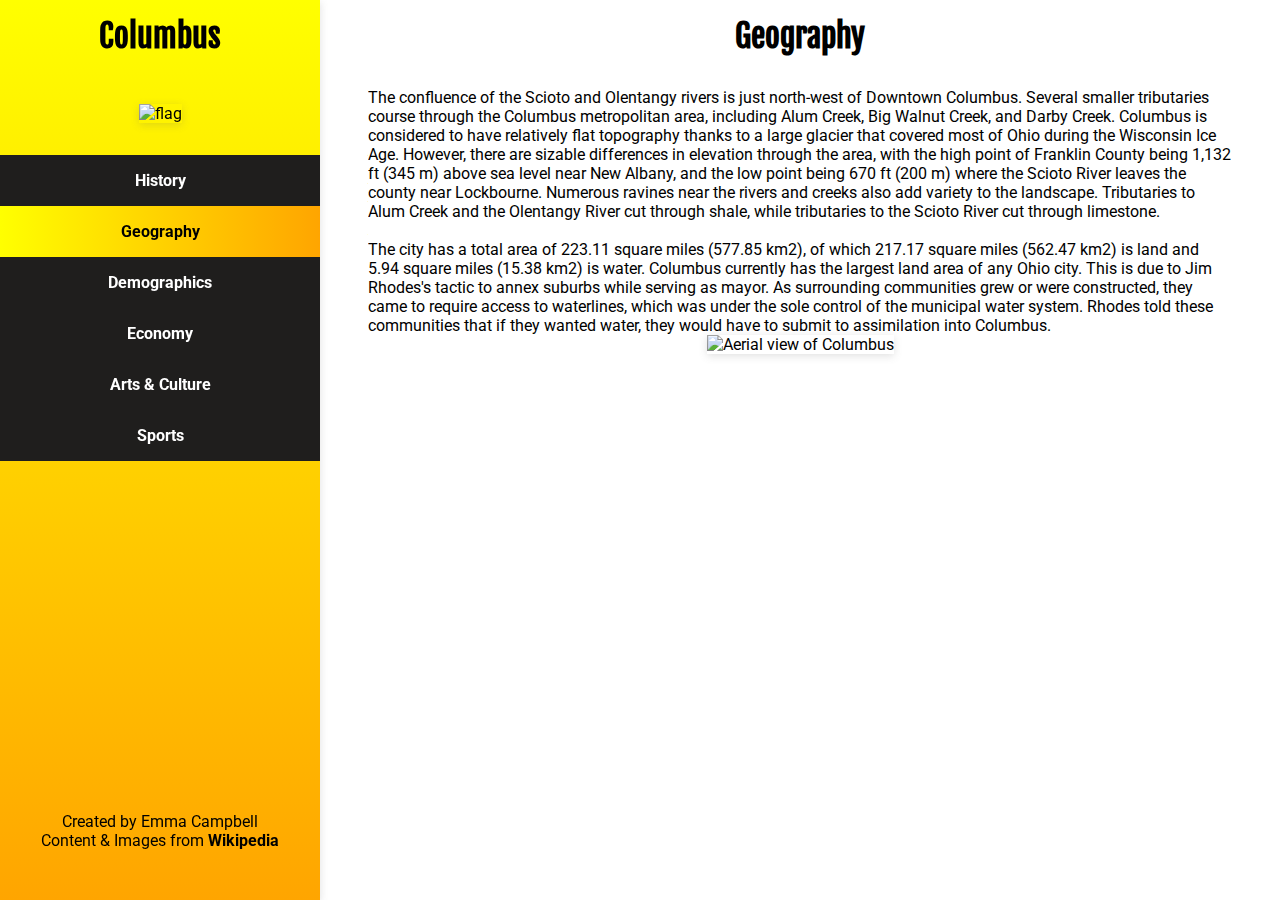
==== geography.html @ 7753ef07 "Added Logo Font" ====
<!DOCTYPE html>
<html>
  <head>
    <title>Columbus, OH</title>
    <link rel="stylesheet" href="styles.css" />
    <link rel="preconnect" href="https://fonts.gstatic.com">
    <link href="https://fonts.googleapis.com/css2?family=Fjalla+One&family=Roboto&display=swap" rel="stylesheet">
  </head>
  <body>
    <aside>
      <div class="sidebar shadow flex-col">
        <div class="container center">
          <h1>
            <a class = "logo" href="index.html"> Columbus</a>
          </h1>
        </div>
        <div
          class="container center"
          style="padding-top: 2em; padding-bottom: 2em"
        >
          <img
            alt="flag"
            src="img/Columbus_flag.jpg"
            class="shadow"
            style="max-width: 10em; max-height: 6em"
            ;
          />
        </div>
        <nav class="flex-col" style="flex-grow: 3">
          <li>
            <a class="nav-link" href="history.html">History</a>
          </li>
          <li class = "is-current">
            <a class="nav-link" href="geography.html">Geography</a>
          </li>
          <li>
            <a class="nav-link" href="demographics.html">Demographics</a>
          </li>
          <li>
            <a class="nav-link" href="economy.html">Economy</a>
          </li>
          <li>
            <a class="nav-link" href="arts_and_culture.html">Arts & Culture</a>
          </li>
          <li>
            <a class="nav-link" href="sports">Sports</a>
          </li>
        </nav>
        <div class="flex-col center" style="flex-grow: 1">
          <p>Created by Emma Campbell</p>
          <p>
            Content & Images from
            <a
              class="nav-link"
              href="https://en.wikipedia.org/wiki/Columbus,_Ohio"
              >Wikipedia</a
            >
          </p>
        </div>
      </div>
    </aside>
    <main>
      <div class="container">
        <div class="flex-col center" style="flex-grow: 1">
          <h1 style="padding-bottom: 0">Geography</h1>
          <div class="container">
          </div>
          <p>
            The confluence of the Scioto and Olentangy rivers is just north-west
            of Downtown Columbus. Several smaller tributaries course through the
            Columbus metropolitan area, including Alum Creek, Big Walnut Creek,
            and Darby Creek. Columbus is considered to have relatively flat
            topography thanks to a large glacier that covered most of Ohio
            during the Wisconsin Ice Age. However, there are sizable differences
            in elevation through the area, with the high point of Franklin
            County being 1,132 ft (345 m) above sea level near New Albany, and
            the low point being 670 ft (200 m) where the Scioto River leaves the
            county near Lockbourne. Numerous ravines near the rivers and creeks
            also add variety to the landscape. Tributaries to Alum Creek and the
            Olentangy River cut through shale, while tributaries to the Scioto
            River cut through limestone.
          </p>
          <br />
          <p>
            The city has a total area of 223.11 square miles (577.85 km2), of
            which 217.17 square miles (562.47 km2) is land and 5.94 square miles
            (15.38 km2) is water. Columbus currently has the largest land
            area of any Ohio city. This is due to Jim Rhodes's tactic to annex
            suburbs while serving as mayor. As surrounding communities grew or
            were constructed, they came to require access to waterlines, which
            was under the sole control of the municipal water system. Rhodes
            told these communities that if they wanted water, they would have to
            submit to assimilation into Columbus.
          </p>

          <img
              alt="Aerial view of Columbus"
              src="img/1280px-Aerial_view_of_Columbus,_Ohio,_September_2015.jpg"
              class="shadow"
              style="max-width: 30em; max-height: 25em"
            />
        </div>
      </div>
    </main>
  </body>
</html>
---- styles.css ----
*,body {
  margin: 0;
  padding: 0;
  font-family: 'Roboto', sans-serif;
}

body {
    height: 100%;
}

main {
    margin-left: 20em;
    padding: 0 2em 0 2em;
    height: 100%;
}

li {
    display: inline;
    padding: 1em 1em;
}

h1 {
    font-family: 'Fjalla One', sans-serif;
    font-size: 2em;
}

a {
    color: inherit;
    text-decoration: none;
}

.container {
    display: flex;
    flex-direction: row;
    position: relative;
    padding: 1em;
}

.center {
    justify-content: center;
    align-items: center;
}

.bottom {
    position: absolute;
    bottom: 0;
}

.flex-grid {
    display: grid;
}

.col {
    flex: 1;
}

.flex-grow {
    flex-grow: 1;
}

.flex-col {
    display: flex;
    flex-direction: column;
    flex-grow: 3;
}

.nav-link {
    font-size: 1rem;
    font-weight: 700;
    text-align: center;
    position: relative;
    margin: 0 0 0 0rem;
    padding: 0;
}


.shadow {
  box-shadow: rgba(99, 99, 99, 0.2) 0px 2px 8px 0px;
}

.sidebar {
  position: fixed;
  background: linear-gradient(yellow, orange);
  width: 20em;
  height: 100vh;
  text-align: center;
}

.text-center {
    text-align: center;
}

nav li {
    background: linear-gradient(to left, #1f1e1d 50%, orange 50%, yellow ) right;
    background-size: 200%;
    color:white;
    transition: .5s ease-out;
}
nav li:hover {
    background-position: left;
    color:black;
}

.is-current{
    background-position: left;
    color:black;
}
.is-current a:hover{
    cursor: default;
}

.logo{
    font-family: 'Fjalla One', sans-serif;
}
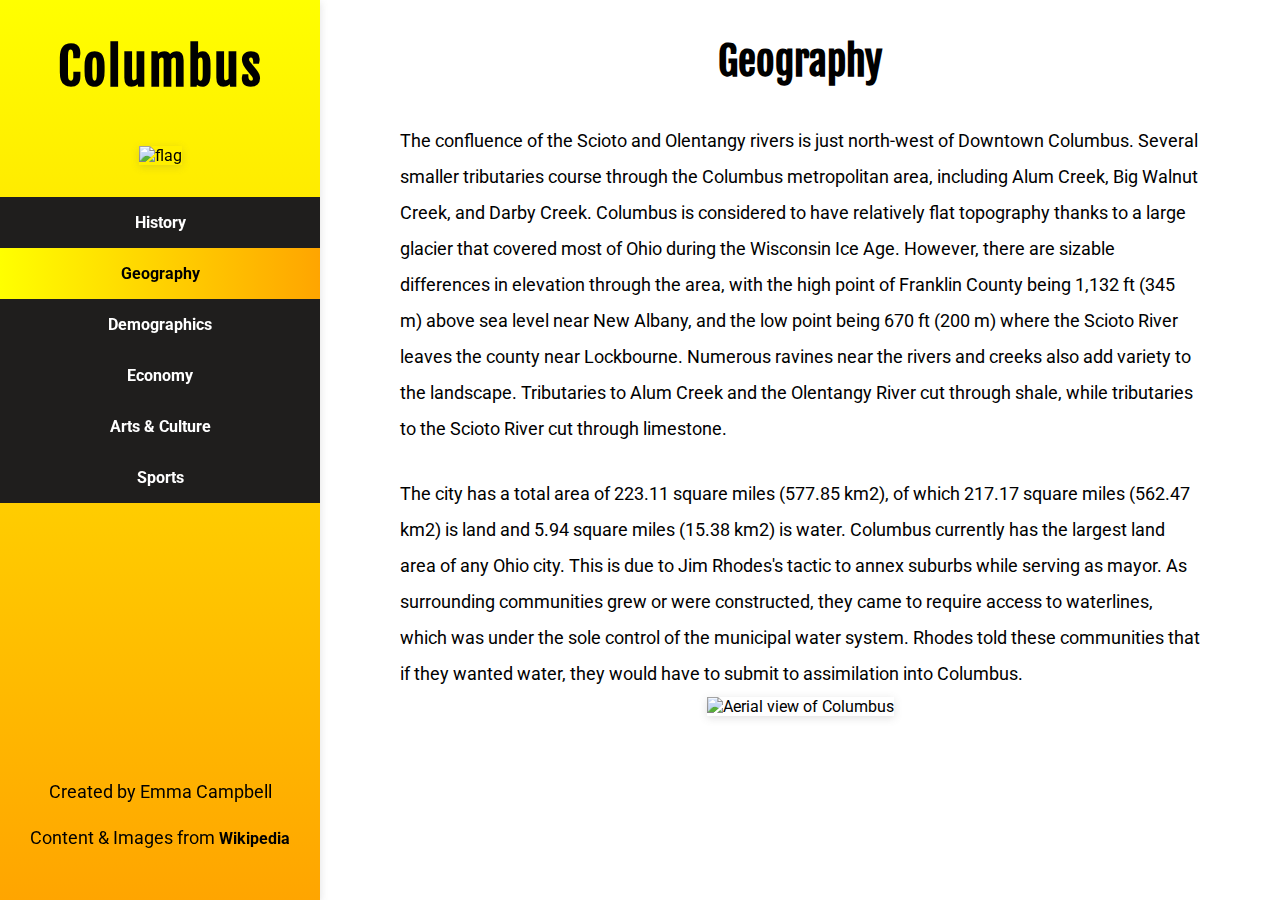
==== commit 1e7ce66a: "Fixed Sports page bug" ====
--- a/geography.html
+++ b/geography.html
@@ -43,7 +43,7 @@
             <a class="nav-link" href="arts_and_culture.html">Arts & Culture</a>
           </li>
           <li>
-            <a class="nav-link" href="sports">Sports</a>
+            <a class="nav-link" href="sports.html">Sports</a>
           </li>
         </nav>
         <div class="flex-col center" style="flex-grow: 1">
--- a/styles.css
+++ b/styles.css
@@ -21,12 +21,20 @@
 
 h1 {
     font-family: 'Fjalla One', sans-serif;
-    font-size: 2em;
+    font-size: 40px;
+    margin-top: 20px;
 }
 
 a {
     color: inherit;
     text-decoration: none;
+}
+
+p{
+    max-width: 800px;
+    margin: 5px;
+    line-height: 2em;
+    font-size: 18px;
 }
 
 .container {
@@ -111,4 +119,8 @@
 
 .logo{
     font-family: 'Fjalla One', sans-serif;
+    padding-top: 10px;
+    font-weight: bold;
+    font-size: 50px;
+    letter-spacing: 2px;
 }
